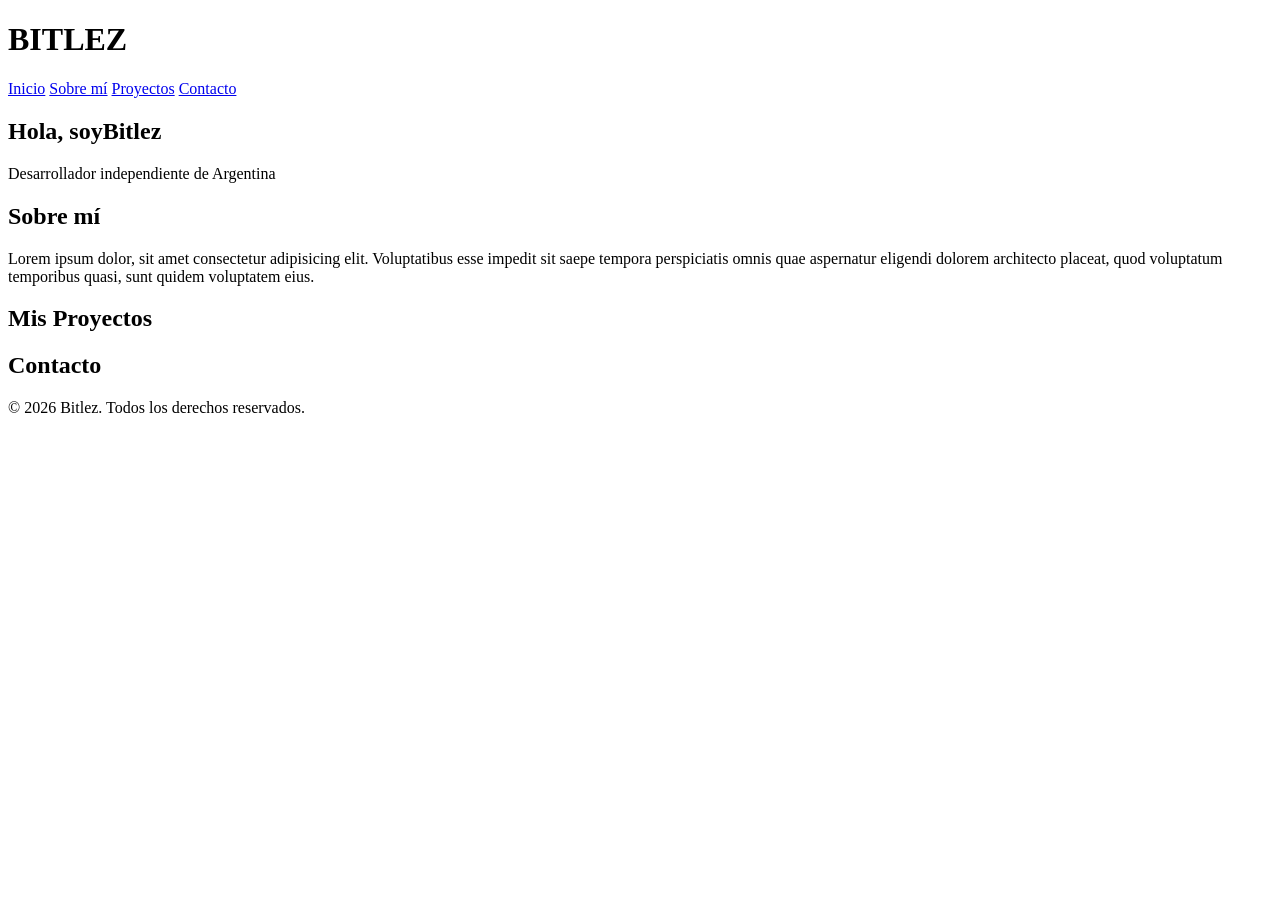
==== BitlezDevPresentation/index.html @ ac31b48b "el inicio de todo" ====
<!DOCTYPE html>
<html lang="es">
<head>
    <meta charset="UTF-8">
    <meta name="viewport" content="width=device-width, initial-scale=1.0">
    <link rel="stylesheet" href="css/style.css">
    <title>Bitlez Port-Folio</title>
</head>
<body>
    <header>
        <h1>BITLEZ</h1>
        <nav>
            <a href="#inicio">Inicio</a>
            <a href="#sobre-mi">Sobre mí</a>
            <a href="#proyectos">Proyectos</a>
            <a href="#contacto">Contacto</a>
        </nav>
    </header>

    <main>
        <section id="inicio">
            <h2>Hola, soy<span>Bitlez</span></h2>
            <p>Desarrollador independiente de Argentina</p>
        </section>

        <section id="sobre-mi">
            <h2>Sobre mí</h2>
            <p>Lorem ipsum dolor, sit amet consectetur adipisicing elit. Voluptatibus esse impedit sit saepe tempora perspiciatis omnis quae aspernatur eligendi dolorem architecto placeat, quod voluptatum temporibus quasi, sunt quidem voluptatem eius.</p>
        </section>

        <section id="Proyectos">
            <h2>Mis Proyectos</h2>
        </section>

        <section id="contacto">
            <h2>Contacto</h2>
        </section>

    </main>

    <footer>
         <p>© 2026 Bitlez. Todos los derechos reservados.</p>
    </footer>

    <script src="/js/script.js"></script>

</body>
</html>
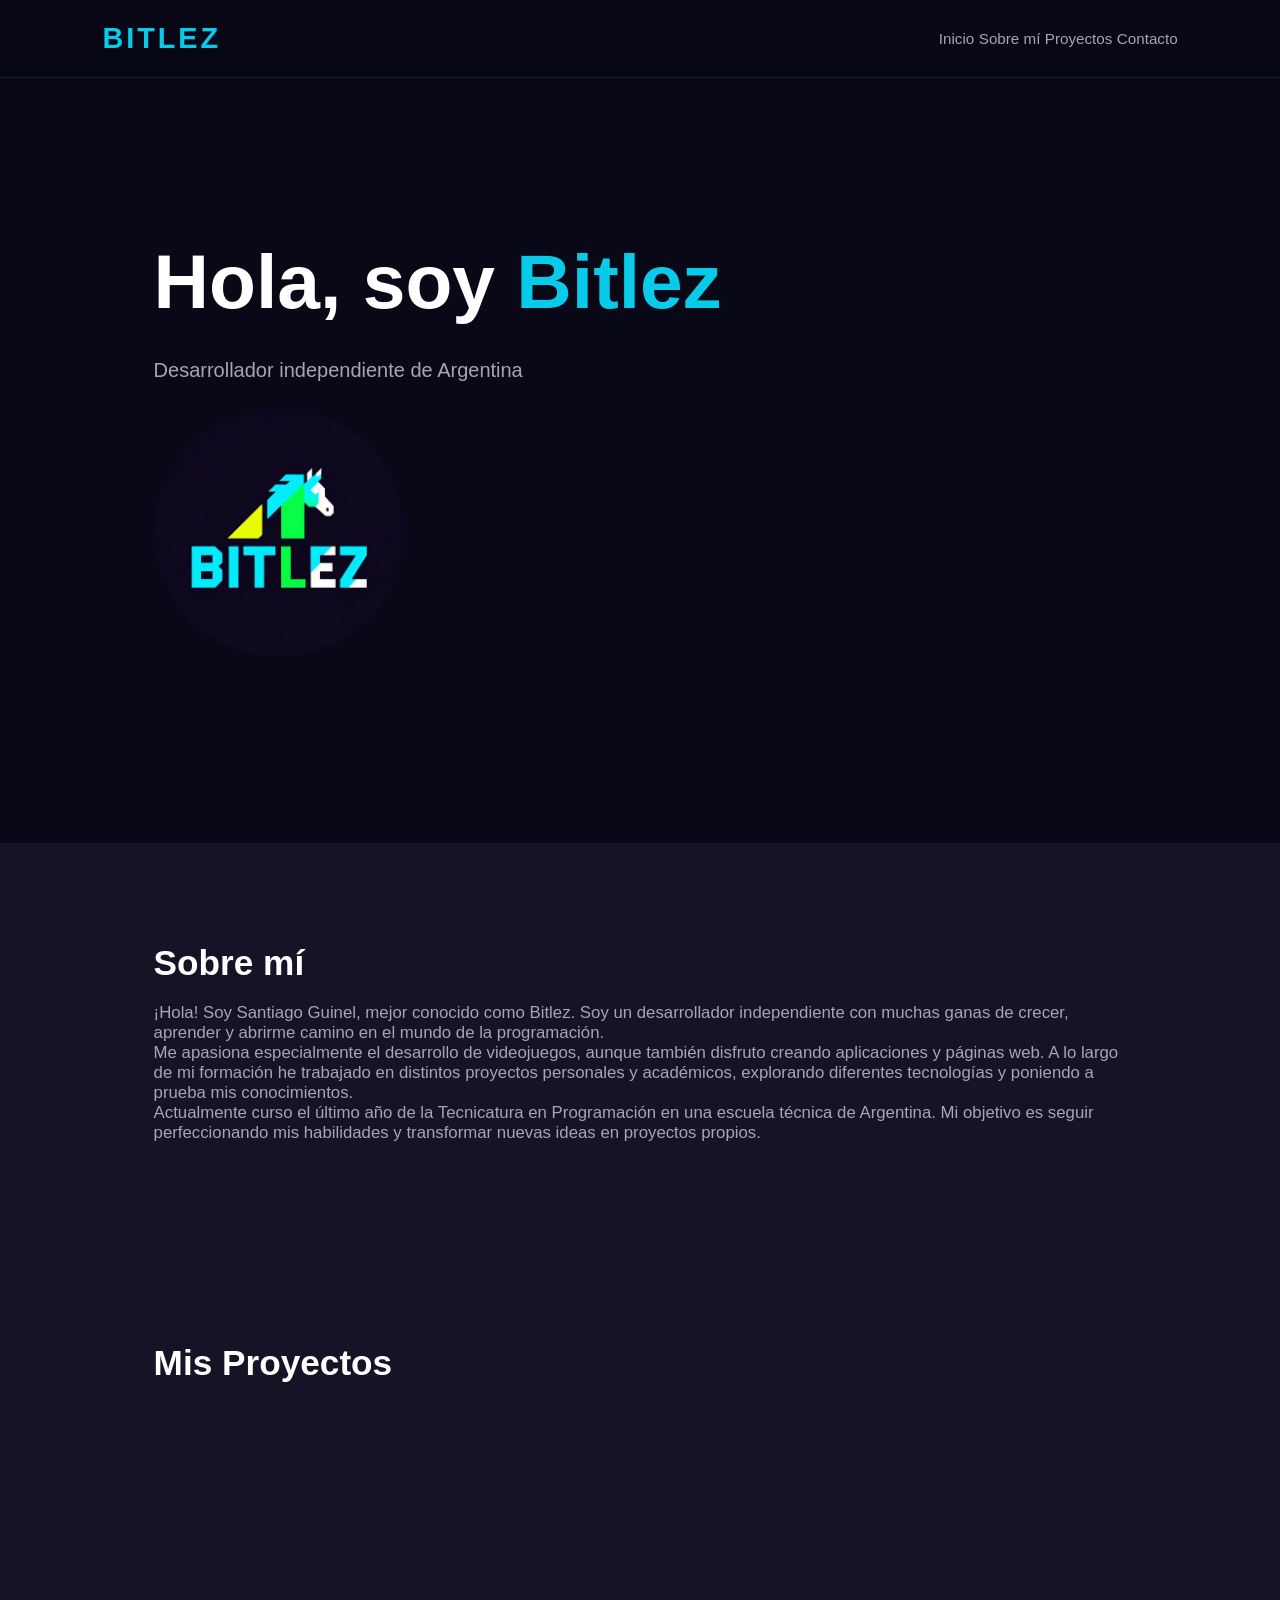
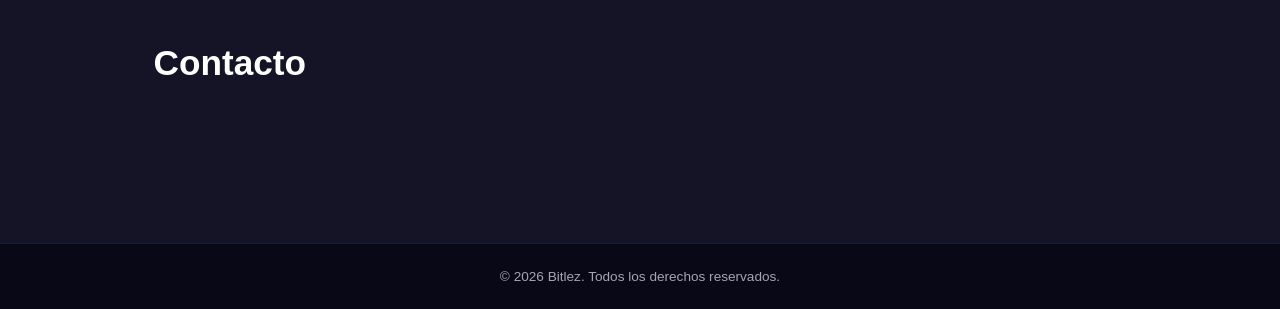
==== commit 1b7e9410: "esteticaa" ====
--- a/BitlezDevPresentation/index.html
+++ b/BitlezDevPresentation/index.html
@@ -4,7 +4,7 @@
     <meta charset="UTF-8">
     <meta name="viewport" content="width=device-width, initial-scale=1.0">
     <link rel="stylesheet" href="css/style.css">
-    <title>Bitlez Port-Folio</title>
+    <title>Bitlez | Portfolio</title>
 </head>
 <body>
     <header>
@@ -19,16 +19,38 @@
 
     <main>
         <section id="inicio">
-            <h2>Hola, soy<span>Bitlez</span></h2>
+            <h2>Hola, soy <span>Bitlez</span></h2>
             <p>Desarrollador independiente de Argentina</p>
+
+            <img src="assets/LogoBitlez.jpg" alt="Logo oficial de Bitlez">
         </section>
 
         <section id="sobre-mi">
             <h2>Sobre mí</h2>
-            <p>Lorem ipsum dolor, sit amet consectetur adipisicing elit. Voluptatibus esse impedit sit saepe tempora perspiciatis omnis quae aspernatur eligendi dolorem architecto placeat, quod voluptatum temporibus quasi, sunt quidem voluptatem eius.</p>
+            <p>
+            ¡Hola! Soy Santiago Guinel, mejor conocido como Bitlez.
+            Soy un desarrollador independiente con muchas ganas de
+            crecer, aprender y abrirme camino en el mundo de la programación.
+            </p>
+
+            <p>
+            Me apasiona especialmente el desarrollo de videojuegos,
+            aunque también disfruto creando aplicaciones y páginas web.
+            A lo largo de mi formación he trabajado en distintos
+            proyectos personales y académicos, explorando diferentes
+            tecnologías y poniendo a prueba mis conocimientos.
+            </p>
+
+            <p>
+            Actualmente curso el último año de la Tecnicatura en
+            Programación en una escuela técnica de Argentina.
+            Mi objetivo es seguir perfeccionando mis habilidades y
+            transformar nuevas ideas en proyectos propios.
+            </p>
+            
         </section>
 
-        <section id="Proyectos">
+        <section id="proyectos">
             <h2>Mis Proyectos</h2>
         </section>
 
@@ -42,7 +64,7 @@
          <p>© 2026 Bitlez. Todos los derechos reservados.</p>
     </footer>
 
-    <script src="/js/script.js"></script>
+    <script src="js/script.js"></script>
 
 </body>
 </html>
--- a/BitlezDevPresentation/css/style.css
+++ b/BitlezDevPresentation/css/style.css
@@ -0,0 +1,165 @@
+/* Configuración general */
+
+:root{
+    --fondo: #090817;
+    --fondo-secundario: #151426;
+    --cian: #08CBEA;
+    --verde: #00E84B;
+    --amarillo: #E5F000;
+    --blanco: #FFFFFF;
+    --gris: #A5A5B5;
+}
+
+*{
+    margin: 0;
+    padding: 0;
+    box-sizing: border-box;
+    scroll-behavior: smooth;
+}
+
+body{
+    background-color: var(--fondo);
+    color: var(--blanco);
+    font-family: Arial, sans-serif;
+}
+
+/* encabezado y navegación bien facha */
+
+header{
+    width: 100%;
+    padding: 22px 8%;
+    display: flex;
+    justify-content: space-between;
+    align-items: center;
+    background-color: rgba(9, 8, 23, 0.9);
+    border-bottom: 1px solid rgba(8, 203, 234, 0.15);
+    position: sticky;
+    top: 0;
+    z-index: 100;
+    backdrop-filter: blur(12px);
+}
+
+header h1{
+    font-size: 1.8rem;
+    font-weight: 900;
+    letter-spacing: 3px;
+    color: var(--cian);
+}
+
+nav a{
+    color: var(--gris);
+    text-decoration: none;
+    font-size: 0.95rem;
+    transition: 0.3s;
+}
+
+nav a:hover{
+    color: var(--cian);
+}
+
+/* Secciones GENERALES */
+
+section{
+    padding: 100px 12%;
+    min-height: 300px;
+}
+
+section h2{
+    font-size: 2.2rem;
+    margin-bottom: 20px;
+}
+
+section p{
+    color: var(--gris);
+    font-size: 1.05rem;
+}
+
+/* El maravilloso INICIO */
+
+#inicio{
+    min-height: 85vh;
+    display: flex;
+    flex-direction: column;
+    justify-content: center;
+    align-items: flex-start;
+    background: radial-gradient(circle at 80% 50%, rgba(8, 203, 234, 0.10),ransparent 40%);
+}
+
+#inicio h2{
+    font-size: clamp(2.5rem, 6vw, 5rem);
+    line-height: 1.1;
+}
+
+#inicio span{
+    color: var(--cian);
+}
+
+#inicio p{
+    font-size: 1.25rem;
+    margin-top: 15px;
+}
+
+#inicio img{
+    width: 250px;
+    height: 250px;
+    border-radius: 50%;
+    object-fit: cover;
+    display: block;
+    margin: 25px 0;
+}
+
+/* El Sobre mi */
+
+#sobre-mi{
+    background-color: var(--fondo-secundario);
+}
+
+/* Mis simples pero bonitos proyectos */
+
+#proyectos{
+    background-color: var(--fondo-secundario);
+}
+
+/* mi contacto */
+
+#contacto{
+ background-color: var(--fondo-secundario);
+}
+
+/* El footer, aca metemo copyright */
+
+footer{
+    text-align: center;
+    padding: 25px;
+    background-color: var(--fondo);
+    border-top: 1px solid rgba(8, 203, 234, 0.15);
+}
+
+footer p{
+    color: var(--gris);
+    font-size: 0.85rem;
+}
+
+/* ADAPTACIÓN A CELULARES */
+
+@media(max-width: 768px){
+
+    header{
+        flex-direction: column;
+        gap: 15px;
+    }
+
+    nav{
+        flex-wrap: wrap;
+        justify-content: center;
+        gap: 15px;
+    }
+
+    section{
+        padding: 75px 8%;
+    }
+
+    #inicio{
+        min-height: 75vh;
+    }
+}
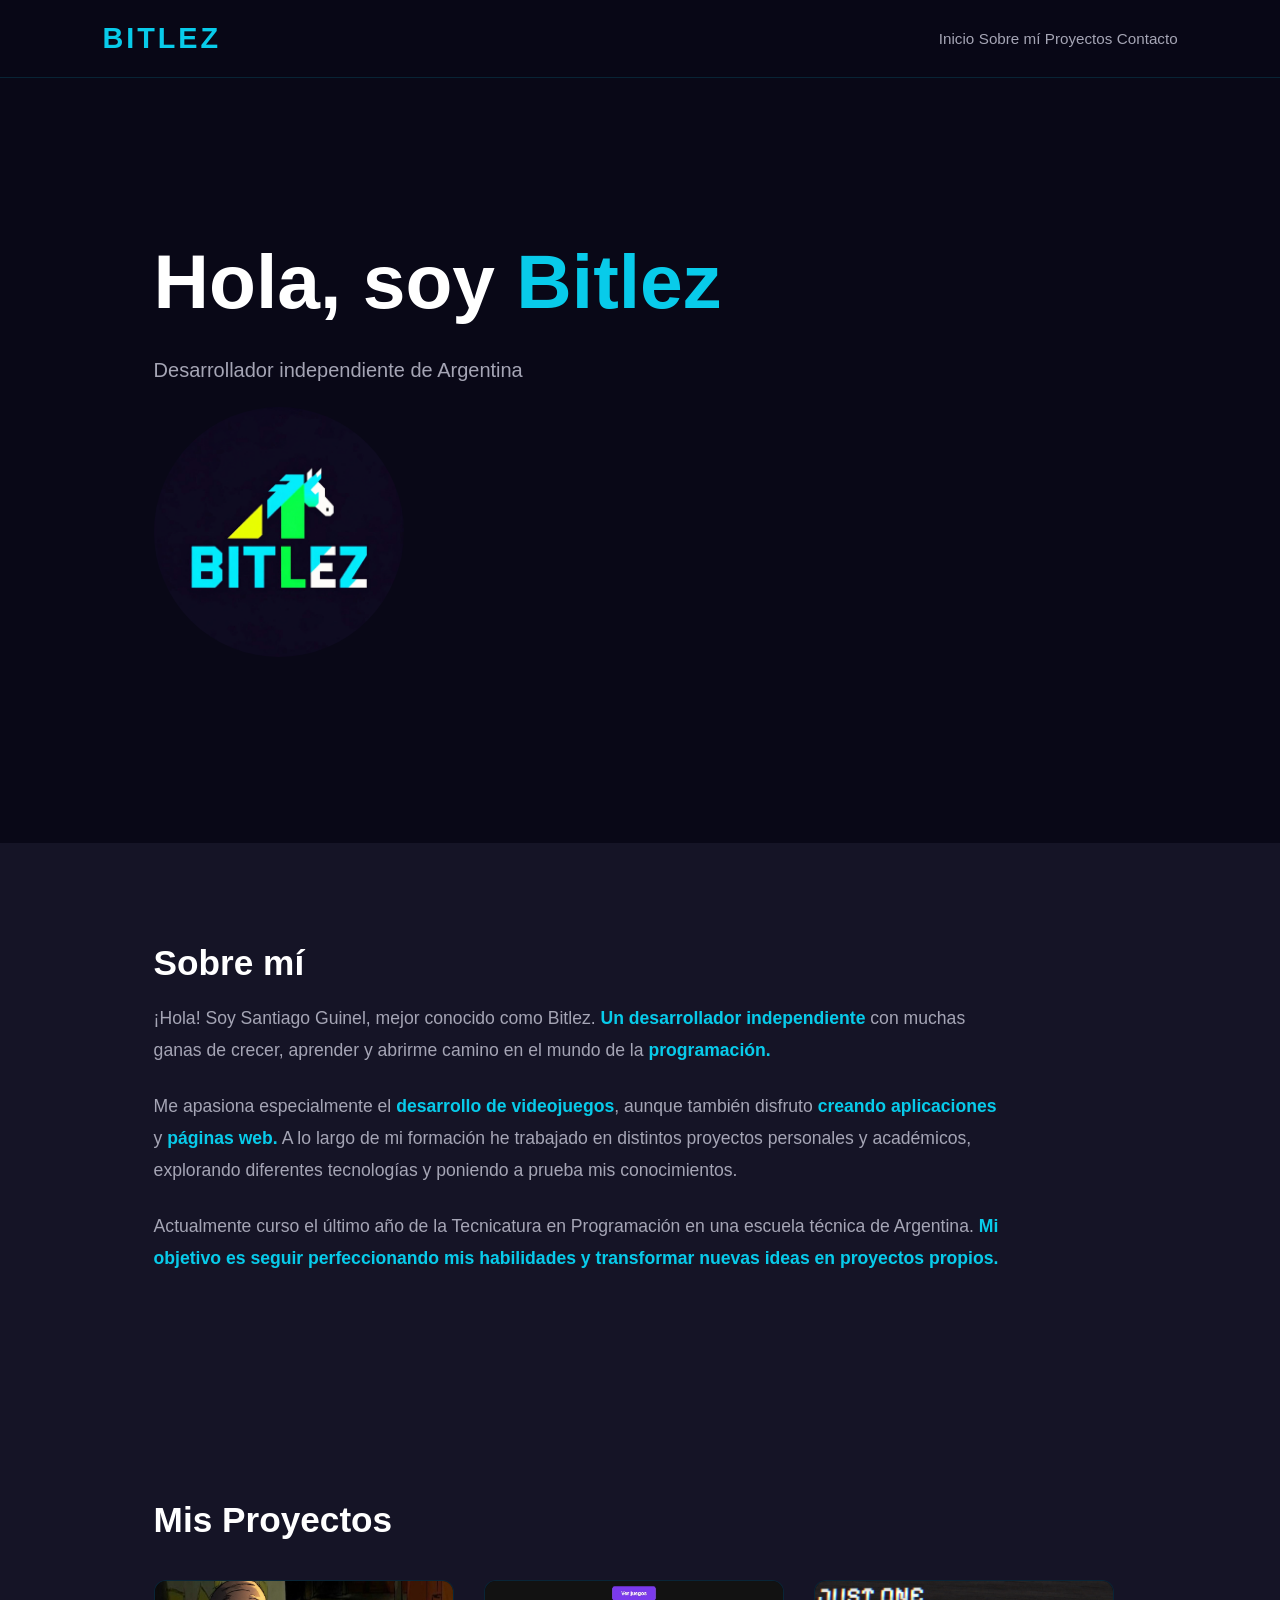
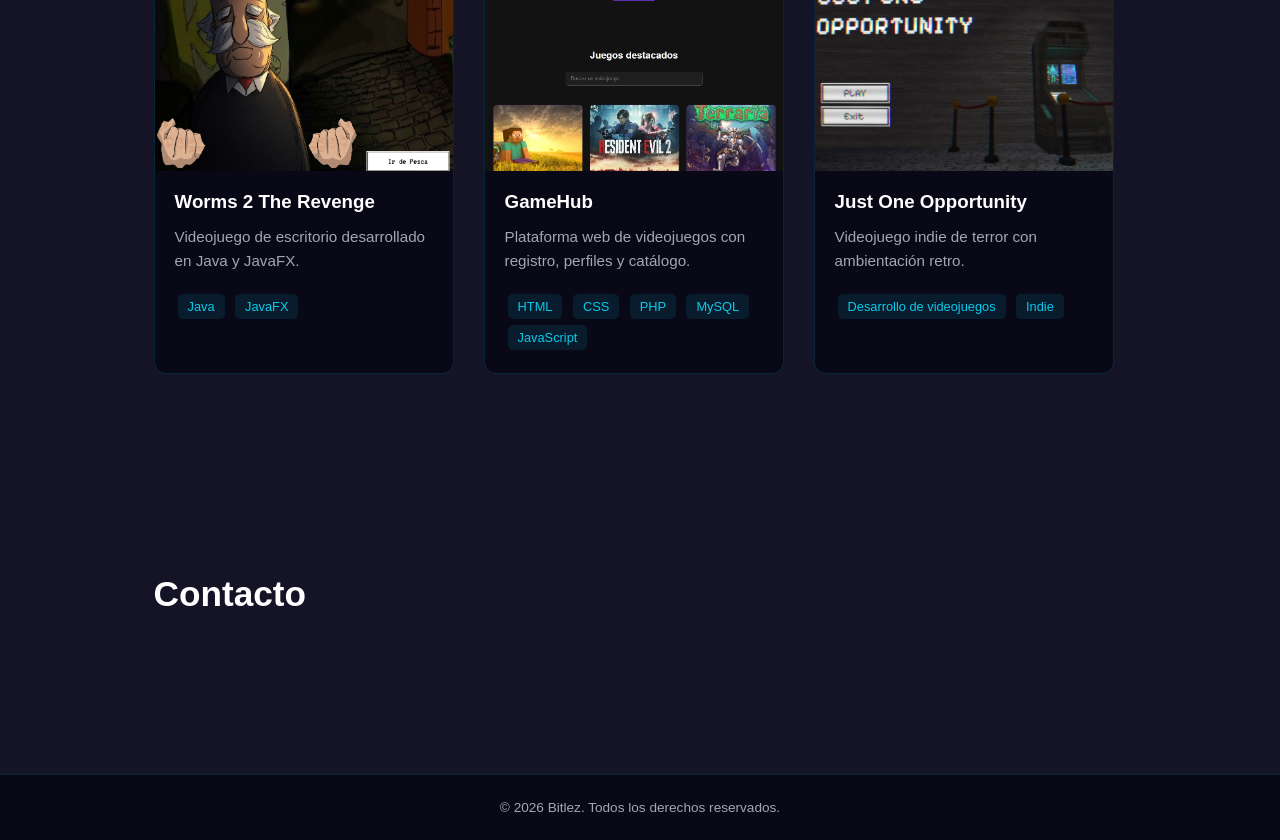
==== commit a20b8c1b: "mejora considerable - incluye imagenes" ====
--- a/BitlezDevPresentation/index.html
+++ b/BitlezDevPresentation/index.html
@@ -29,13 +29,13 @@
             <h2>Sobre mí</h2>
             <p>
             ¡Hola! Soy Santiago Guinel, mejor conocido como Bitlez.
-            Soy un desarrollador independiente con muchas ganas de
-            crecer, aprender y abrirme camino en el mundo de la programación.
+            <span>Un desarrollador independiente</span> con muchas ganas de
+            crecer, aprender y abrirme camino en el mundo de la <span>programación.</span>
             </p>
 
             <p>
-            Me apasiona especialmente el desarrollo de videojuegos,
-            aunque también disfruto creando aplicaciones y páginas web.
+            Me apasiona especialmente el <span>desarrollo de videojuegos</span>,
+            aunque también disfruto <span>creando aplicaciones</span> y <span>páginas web.</span>
             A lo largo de mi formación he trabajado en distintos
             proyectos personales y académicos, explorando diferentes
             tecnologías y poniendo a prueba mis conocimientos.
@@ -44,14 +44,56 @@
             <p>
             Actualmente curso el último año de la Tecnicatura en
             Programación en una escuela técnica de Argentina.
-            Mi objetivo es seguir perfeccionando mis habilidades y
-            transformar nuevas ideas en proyectos propios.
+           <span>Mi objetivo es seguir perfeccionando mis habilidades y
+            transformar nuevas ideas en proyectos propios.</span>
             </p>
             
         </section>
 
         <section id="proyectos">
             <h2>Mis Proyectos</h2>
+             <div class="contenedor-proyectos">
+
+        <!-- Worms2TheRevenge -->
+        <div class="tarjeta-proyecto">
+            <img src="assets/proyectos/Worms2.jpeg" alt="Worms 2 The Revenge">
+
+            <div class="contenido-proyecto">
+                <h3>Worms 2 The Revenge</h3>
+                <p>Videojuego de escritorio desarrollado en Java y JavaFX.</p>
+                <span>Java</span>
+                <span>JavaFX</span>
+            </div>
+        </div>
+
+        <!-- GameHub -->
+        <div class="tarjeta-proyecto">
+            <img src="assets/proyectos/GameHub.jpeg" alt="GameHub">
+
+            <div class="contenido-proyecto">
+                <h3>GameHub</h3>
+                <p>Plataforma web de videojuegos con registro, perfiles y catálogo.</p>
+                <span>HTML</span>
+                <span>CSS</span>
+                <span>PHP</span>
+                <span>MySQL</span>
+                <span>JavaScript</span>
+            </div>
+        </div>
+
+        <!-- Just One Opportunity -->
+        <div class="tarjeta-proyecto">
+            <img src="assets/proyectos/JustOneOpportunity.jpeg" alt="Just One Opportunity">
+
+            <div class="contenido-proyecto">
+                <h3>Just One Opportunity</h3>
+                <p>Videojuego indie de terror con ambientación retro.</p>
+                <span>Desarrollo de videojuegos</span>
+                <span>Indie</span>
+            </div>
+        </div>
+
+    </div>
         </section>
 
         <section id="contacto">
--- a/BitlezDevPresentation/css/style.css
+++ b/BitlezDevPresentation/css/style.css
@@ -114,6 +114,19 @@
     background-color: var(--fondo-secundario);
 }
 
+#sobre-mi p{
+    color: var(--gris);
+    font-size: 1.1rem;
+    line-height: 1.8;
+    margin-bottom: 25px;
+    max-width: 850px;
+}
+
+#sobre-mi p span{
+    color: var(--cian);
+    font-weight: bold;
+}
+
 /* Mis simples pero bonitos proyectos */
 
 #proyectos{
@@ -162,4 +175,72 @@
     #inicio{
         min-height: 75vh;
     }
+}
+
+/* Contenedor de proyectos */
+
+.contenedor-proyectos{
+    display: flex;
+    justify-content: left;
+    gap: 30px;
+    flex-wrap: wrap;
+    margin-top: 40px;
+}
+
+/* Tarjetas individuales */
+
+.tarjeta-proyecto{
+    background-color: var(--fondo);
+    border: 1px solid rgba(8, 203, 234, 0.15);
+    border-radius: 12px;
+    overflow: hidden;
+    width: 300px;
+    transition: 0.3s;
+}
+
+/* Imágenes */
+
+.tarjeta-proyecto img{
+    width: 100%;
+    height: 190px;
+    object-fit: cover;
+    display: block;
+}
+
+/* Contenido */
+
+.contenido-proyecto{
+    padding: 20px;
+}
+
+.contenido-proyecto h3{
+    color: var(--blanco);
+    margin-bottom: 12px;
+}
+
+.contenido-proyecto p{
+    color: var(--gris);
+    font-size: 0.95rem;
+    line-height: 1.6;
+    margin-bottom: 18px;
+}
+
+/* Etiquetas */
+
+.contenido-proyecto span{
+    display: inline-block;
+    background-color: rgba(8, 203, 234, 0.10);
+    color: var(--cian);
+    padding: 5px 10px;
+    border-radius: 5px;
+    font-size: 0.8rem;
+    margin: 3px;
+}
+
+/* Efecto al pasar el cursor */
+
+.tarjeta-proyecto:hover{
+    transform: translateY(-8px);
+    border-color: var(--cian);
+    box-shadow: 0 8px 25px rgba(8, 203, 234, 0.12);
 }
